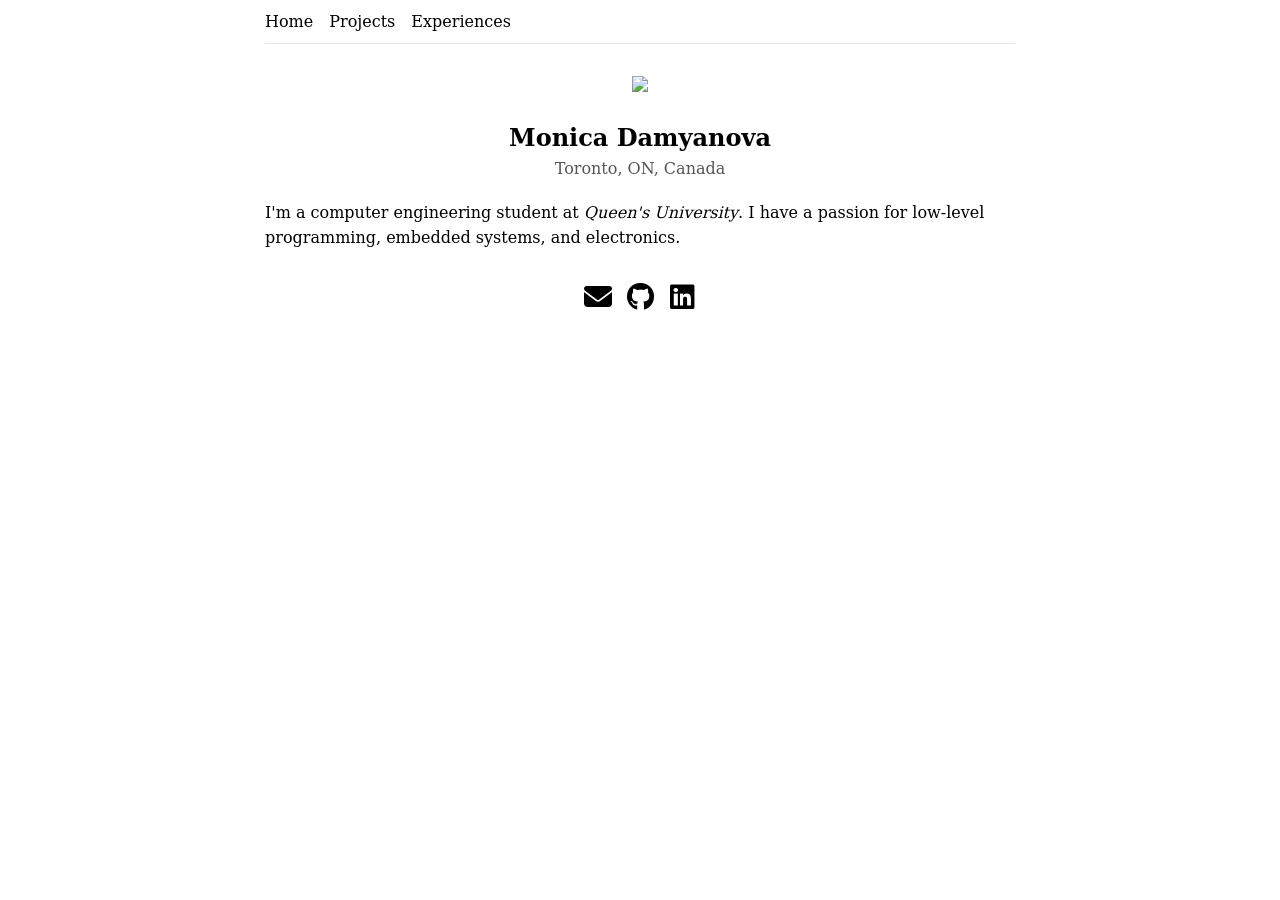
==== index.html @ 7538c317 "Created the general format with basic HTML and CSS, no real information yet" ====
<!DOCTYPE html>
<html lang="en">
	<head>
		<meta charset="UTF-8">
        <meta name="viewport" content="width=device-width, initial-scale=1.0">
		<title>Porfolio Website</title>
		<link rel="stylesheet" href="https://cdnjs.cloudflare.com/ajax/libs/font-awesome/6.5.2/css/all.min.css">
		<link rel="stylesheet" type="text/css" href="style.css">
	</head>
	<body>
        <div class="page-container">
            <header class="site-header">
                <nav class="site-nav">
                    <a href="index.html">Home</a>
                    <a href="projects.html">Projects</a>
                    <a href="experiences.html">Experiences</a>
                </nav>
            </header>
            <main class="center-contents">
                <article id="about-me" class="center-contents">
                    <div><img src="https://placehold.co/500x600" width="300"></div>
                    <h1> Monica Damyanova </h1>
                    <div class="location-line">Toronto, ON, Canada</div>
                    <p class="about-blurb"> I'm a computer engineering student at <i>Queen's University</i>.
                        I have a passion for low-level programming, embedded systems,
                        and electronics.
                    </p>
                    <div class="social-links">
                        <a href="mailto:damyanova.monica@gmail.com" aria-label="Email">
                            <i class="fa-solid fa-envelope" aria-hidden="true"></i>
                        </a>
                        <a href="https://github.com/MonicaDamyanova" target="_blank" rel="noopener noreferrer" aria-label="GitHub">
                            <i class="fa-brands fa-github" aria-hidden="true"></i>
                        </a>
                        <a href="https://www.linkedin.com/in/monica-damyanova/" target="_blank" rel="noopener noreferrer" aria-label="LinkedIn">
                            <i class="fa-brands fa-linkedin" aria-hidden="true"></i>
                        </a>
                    </div>
                </article>
            </main>
        </div>
	</body>
</html>
---- style.css ----
@font-face {
    font-family: "DejaVu Serif";
    font-style: normal;
    font-weight: 400;
    font-display: swap;
    src: url("https://cdn.jsdelivr.net/fontsource/fonts/dejavu-serif@latest/latin-400-normal.woff2") format("woff2"),
         url("https://cdn.jsdelivr.net/fontsource/fonts/dejavu-serif@latest/latin-400-normal.woff") format("woff");
}

@font-face {
    font-family: "DejaVu Serif";
    font-style: normal;
    font-weight: 600;
    font-display: swap;
    src: url("https://cdn.jsdelivr.net/fontsource/fonts/dejavu-serif@latest/latin-700-normal.woff2") format("woff2"),
         url("https://cdn.jsdelivr.net/fontsource/fonts/dejavu-serif@latest/latin-700-normal.woff") format("woff");
}

@font-face {
    font-family: "DejaVu Serif";
    font-style: italic;
    font-weight: 400;
    font-display: swap;
    src: url("https://cdn.jsdelivr.net/fontsource/fonts/dejavu-serif@latest/latin-400-italic.woff2") format("woff2"),
         url("https://cdn.jsdelivr.net/fontsource/fonts/dejavu-serif@latest/latin-400-italic.woff") format("woff");
}

@font-face {
    font-family: "DejaVu Serif";
    font-style: italic;
    font-weight: 600;
    font-display: swap;
    src: url("https://cdn.jsdelivr.net/fontsource/fonts/dejavu-serif@latest/latin-700-italic.woff2") format("woff2"),
         url("https://cdn.jsdelivr.net/fontsource/fonts/dejavu-serif@latest/latin-700-italic.woff") format("woff");
}

/* Global */

body {
    margin: 0;
    font-family: "DejaVu Serif", "Times New Roman", Times, serif;
}

h1 {
    margin: 0.2em 0;
    font-weight: 600;
    line-height: 1.2;
}

.page-container {
    width: min(90%, 750px);
    margin: 0 auto;
}

.site-header {
    padding: 12px 0;
    border-bottom: 1px solid #e5e5e5;
}

.site-nav {
    display: flex;
    gap: 16px;
}

.site-nav a {
    text-decoration: none;
    color: #000;
    font-weight: 500;
}

.center-contents {
    display: flex;
    justify-content: center;
    flex-direction: column;
}

#about-me {
    margin: 0 auto;
    align-items: center;
    text-align: left;
    padding-top: 32px;
    width: 100%;
    line-height: 1.6;
    gap: 12px;
}

#about-me img {
    display: block;
    margin: 0 auto;
    width: min(100%, 300px);
    height: auto;
}

#about-me h1 {
    margin-top: 20px;
    margin-bottom: 0;
}

.location-line {
    margin-top: -6px;
    margin-bottom: 8px;
    color: #555;
    line-height: 1.3;
}

.about-blurb {
    margin: 0;
}

.social-links {
    display: flex;
    flex-wrap: wrap;
    gap: 14px;
    margin-top: 20px;
}

.social-links a {
    display: inline-flex;
    align-items: center;
    text-decoration: none;
    color: #000;
}

.social-links a:visited {
    color: #000;
}

.social-links a i {
    font-size: 28px;
    width: 28px;
    text-align: center;
}

/* Projects page */

.projects-page {
    padding-top: 24px;
}

.projects-title {
    border-bottom: 1px solid #e5e5e5;
    padding-bottom: 8px;
    margin-bottom: 24px;
}

.project-card {
    display: flex;
    align-items: flex-start;
    gap: 20px;
    line-height: 1.5;
}

.project-card img {
    width: min(100%, 280px);
    height: auto;
    display: block;
    flex-shrink: 0;
}

.project-content h2 {
    margin: 0 0 8px;
}

.projects-page section {
    margin-bottom: 24px;
}

.projects-divider {
    border: 0;
    border-top: 1px solid #e5e5e5;
    margin: 0 0 24px;
}

.project-content p {
    margin: 0 0 10px;
}

/* Experience page */

.experiences-page {
    padding-top: 24px;
}

.experiences-title {
    border-bottom: 1px solid #e5e5e5;
    padding-bottom: 8px;
    margin-bottom: 24px;
}

.experience-card {
    line-height: 1.5;
}

.experience-card h2 {
    margin: 0 0 6px;
}

.experience-meta {
    margin: 0 0 10px;
    color: #555;
}

.experience-notes {
    margin: 0;
    padding-left: 20px;
}

.experience-notes li {
    margin-bottom: 6px;
}

.experiences-page section {
    margin-bottom: 24px;
}

.experiences-divider {
    border: 0;
    border-top: 1px solid #e5e5e5;
    margin: 0 0 24px;
}

@media (max-width: 768px) {
    #about-me {
        width: 90%;
        padding-top: 20px;
        font-size: 1rem;
    }

    h1 {
        font-size: 1.6rem;
    }

    #about-me img {
        width: min(80%, 220px);
    }

    .social-links {
        gap: 10px;
    }

    .project-card {
        flex-direction: column;
    }
}
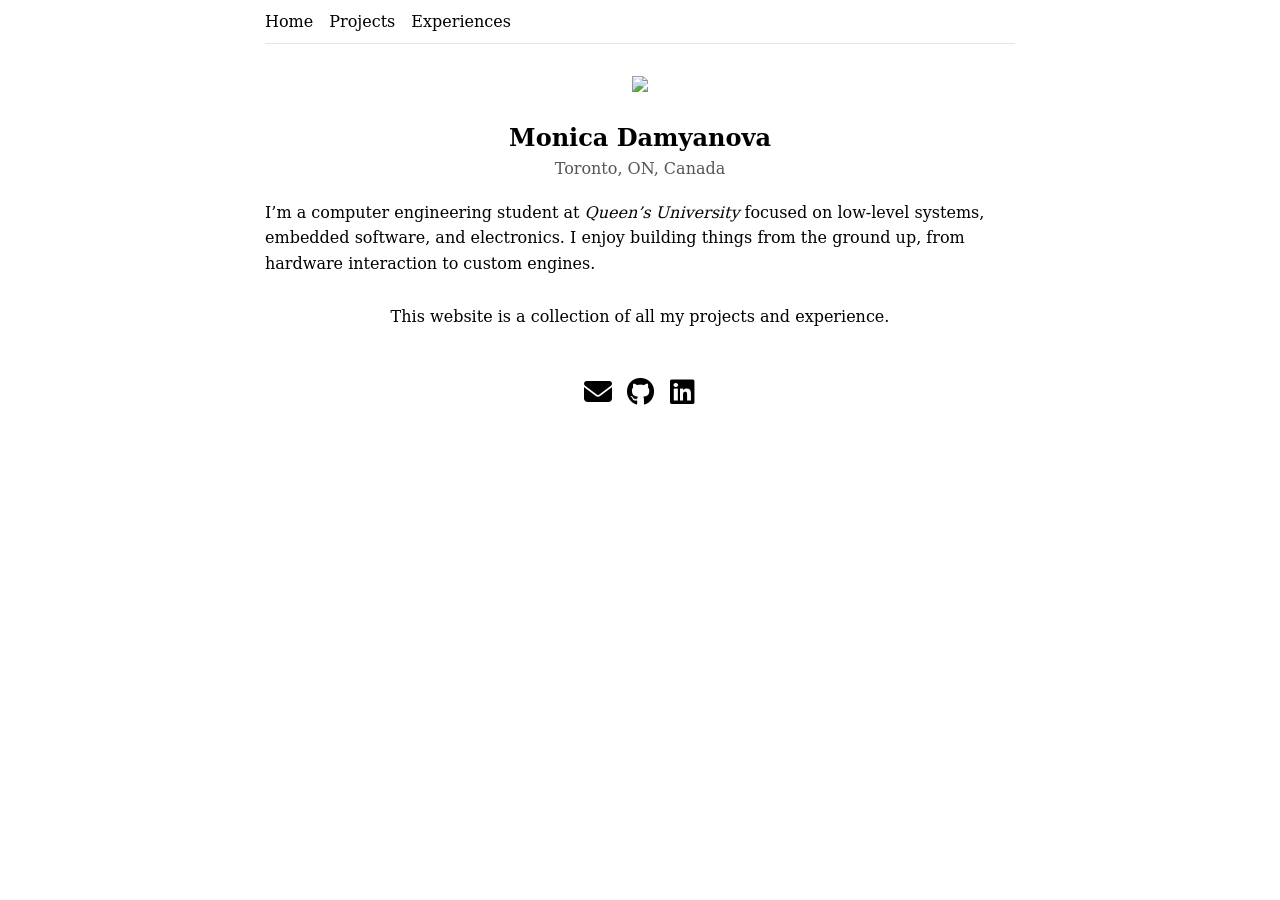
==== commit 97ec4b7d: "added a photo and improved(?) the summary, made some style changes" ====
--- a/index.html
+++ b/index.html
@@ -18,12 +18,16 @@
             </header>
             <main class="center-contents">
                 <article id="about-me" class="center-contents">
-                    <div><img src="https://placehold.co/500x600" width="300"></div>
+                    <div><img src="images/headshot.png" width="300"></div>
                     <h1> Monica Damyanova </h1>
                     <div class="location-line">Toronto, ON, Canada</div>
-                    <p class="about-blurb"> I'm a computer engineering student at <i>Queen's University</i>.
-                        I have a passion for low-level programming, embedded systems,
-                        and electronics.
+                    <p class="about-blurb"> I’m a computer engineering student at
+                    <i>Queen’s University</i> focused on low-level systems,
+                    embedded software, and electronics. I enjoy building things
+                    from the ground up, from hardware interaction to custom engines.
+                    </p>
+                    <p>
+                        This website is a collection of all my projects and experience.
                     </p>
                     <div class="social-links">
                         <a href="mailto:damyanova.monica@gmail.com" aria-label="Email">
--- a/style.css
+++ b/style.css
@@ -32,6 +32,10 @@
     font-display: swap;
     src: url("https://cdn.jsdelivr.net/fontsource/fonts/dejavu-serif@latest/latin-700-italic.woff2") format("woff2"),
          url("https://cdn.jsdelivr.net/fontsource/fonts/dejavu-serif@latest/latin-700-italic.woff") format("woff");
+}
+
+:root {
+  --accent-color: #7a4d23;
 }
 
 /* Global */
@@ -50,6 +54,7 @@
 .page-container {
     width: min(90%, 750px);
     margin: 0 auto;
+    margin-bottom: 20px;
 }
 
 .site-header {
@@ -65,7 +70,6 @@
 .site-nav a {
     text-decoration: none;
     color: #000;
-    font-weight: 500;
 }
 
 .center-contents {
@@ -131,23 +135,43 @@
     text-align: center;
 }
 
-/* Projects page */
-
-.projects-page {
+/* Shared page layout (projects, experiences) */
+
+.page-main {
     padding-top: 24px;
 }
 
-.projects-title {
+.page-title {
     border-bottom: 1px solid #e5e5e5;
     padding-bottom: 8px;
     margin-bottom: 24px;
 }
 
+.content-divider {
+    border: 0;
+    border-top: 1px solid #e5e5e5;
+    /* Even space above and below the rule; with section margins, collapse keeps projects spacing */
+    margin: 8px 0;
+}
+
+.page-main section {
+    /*background-color: #f6f6f6;
+    padding: 10px;
+    margin-bottom: 24px;*/
+}
+
+
+/* Projects page */
+
 .project-card {
     display: flex;
     align-items: flex-start;
     gap: 20px;
-    line-height: 1.5;
+}
+
+.project-card,
+.experience-card {
+    line-height: 1.3;
 }
 
 .project-card img {
@@ -161,35 +185,44 @@
     margin: 0 0 8px;
 }
 
-.projects-page section {
-    margin-bottom: 24px;
-}
-
-.projects-divider {
-    border: 0;
-    border-top: 1px solid #e5e5e5;
-    margin: 0 0 24px;
-}
-
 .project-content p {
     margin: 0 0 10px;
 }
 
+.project-link {
+    color: var(--accent-color);
+}
+
+/* Project article (detail pages under projects/) */
+
+.project-article {
+    line-height: 1.6;
+}
+
+.project-article > p {
+    margin: 0 0 1em;
+}
+
+.project-article-figure {
+    margin: 24px 0;
+}
+
+.project-article-figure img {
+    width: 100%;
+    max-width: 720px;
+    height: auto;
+    display: block;
+    border: 1px solid #e5e5e5;
+}
+
+.project-article-figure figcaption {
+    margin-top: 8px;
+    font-size: 0.9rem;
+    color: #555;
+    max-width: 720px;
+}
+
 /* Experience page */
-
-.experiences-page {
-    padding-top: 24px;
-}
-
-.experiences-title {
-    border-bottom: 1px solid #e5e5e5;
-    padding-bottom: 8px;
-    margin-bottom: 24px;
-}
-
-.experience-card {
-    line-height: 1.5;
-}
 
 .experience-card h2 {
     margin: 0 0 6px;
@@ -209,14 +242,14 @@
     margin-bottom: 6px;
 }
 
-.experiences-page section {
-    margin-bottom: 24px;
-}
-
-.experiences-divider {
-    border: 0;
-    border-top: 1px solid #e5e5e5;
-    margin: 0 0 24px;
+.education-degree {
+    margin: 0 0 6px;
+    font-size: 1.1rem;
+    font-weight: 600;
+}
+
+.education-section .experience-meta {
+    margin-bottom: 4px;
 }
 
 @media (max-width: 768px) {
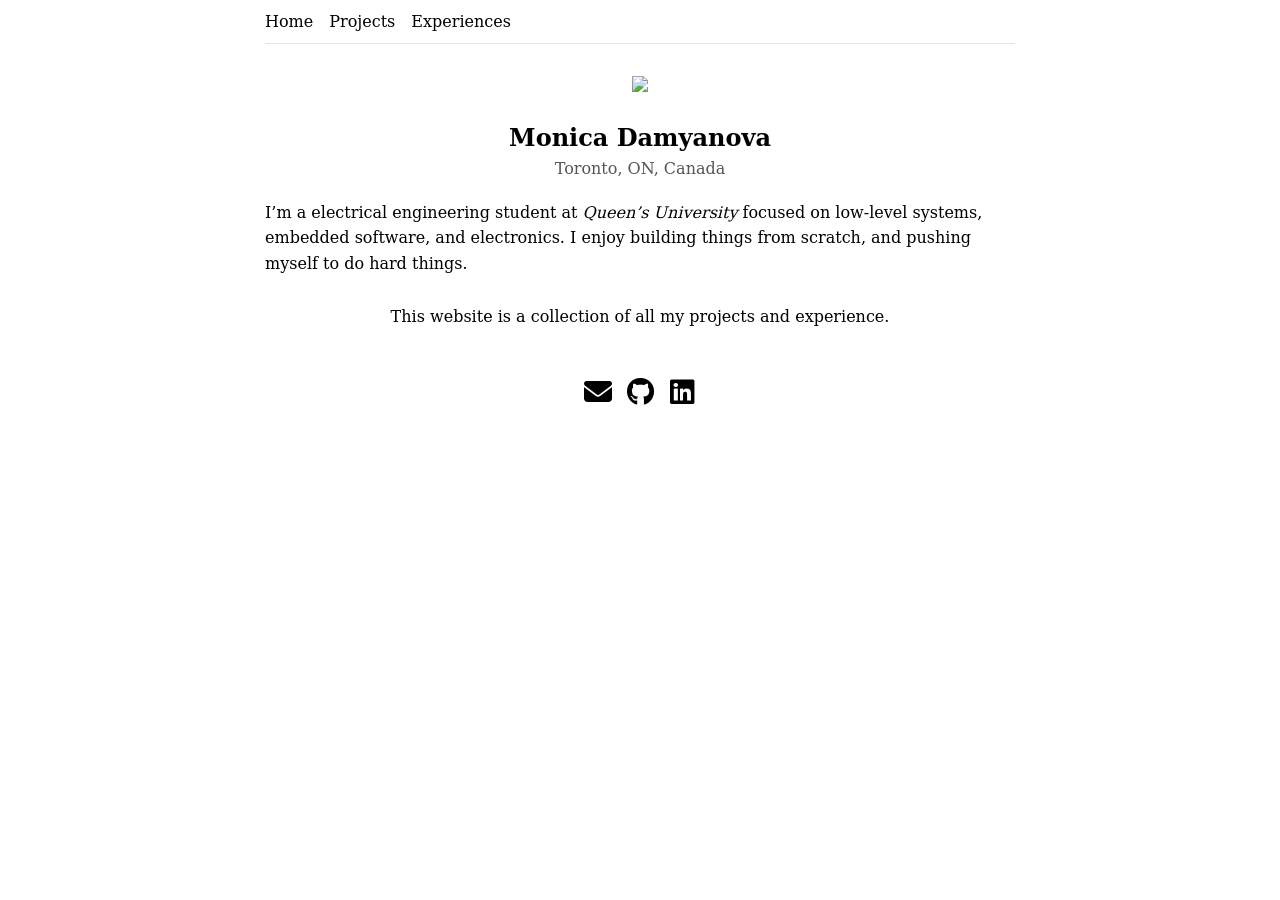
==== commit 483bfddc: "add information about my SWEP project" ====
--- a/index.html
+++ b/index.html
@@ -21,10 +21,10 @@
                     <div><img src="images/headshot.png" width="300"></div>
                     <h1> Monica Damyanova </h1>
                     <div class="location-line">Toronto, ON, Canada</div>
-                    <p class="about-blurb"> I’m a computer engineering student at
+                    <p class="about-blurb"> I’m a electrical engineering student at
                     <i>Queen’s University</i> focused on low-level systems,
                     embedded software, and electronics. I enjoy building things
-                    from the ground up, from hardware interaction to custom engines.
+                    from scratch, and pushing myself to do hard things.
                     </p>
                     <p>
                         This website is a collection of all my projects and experience.
